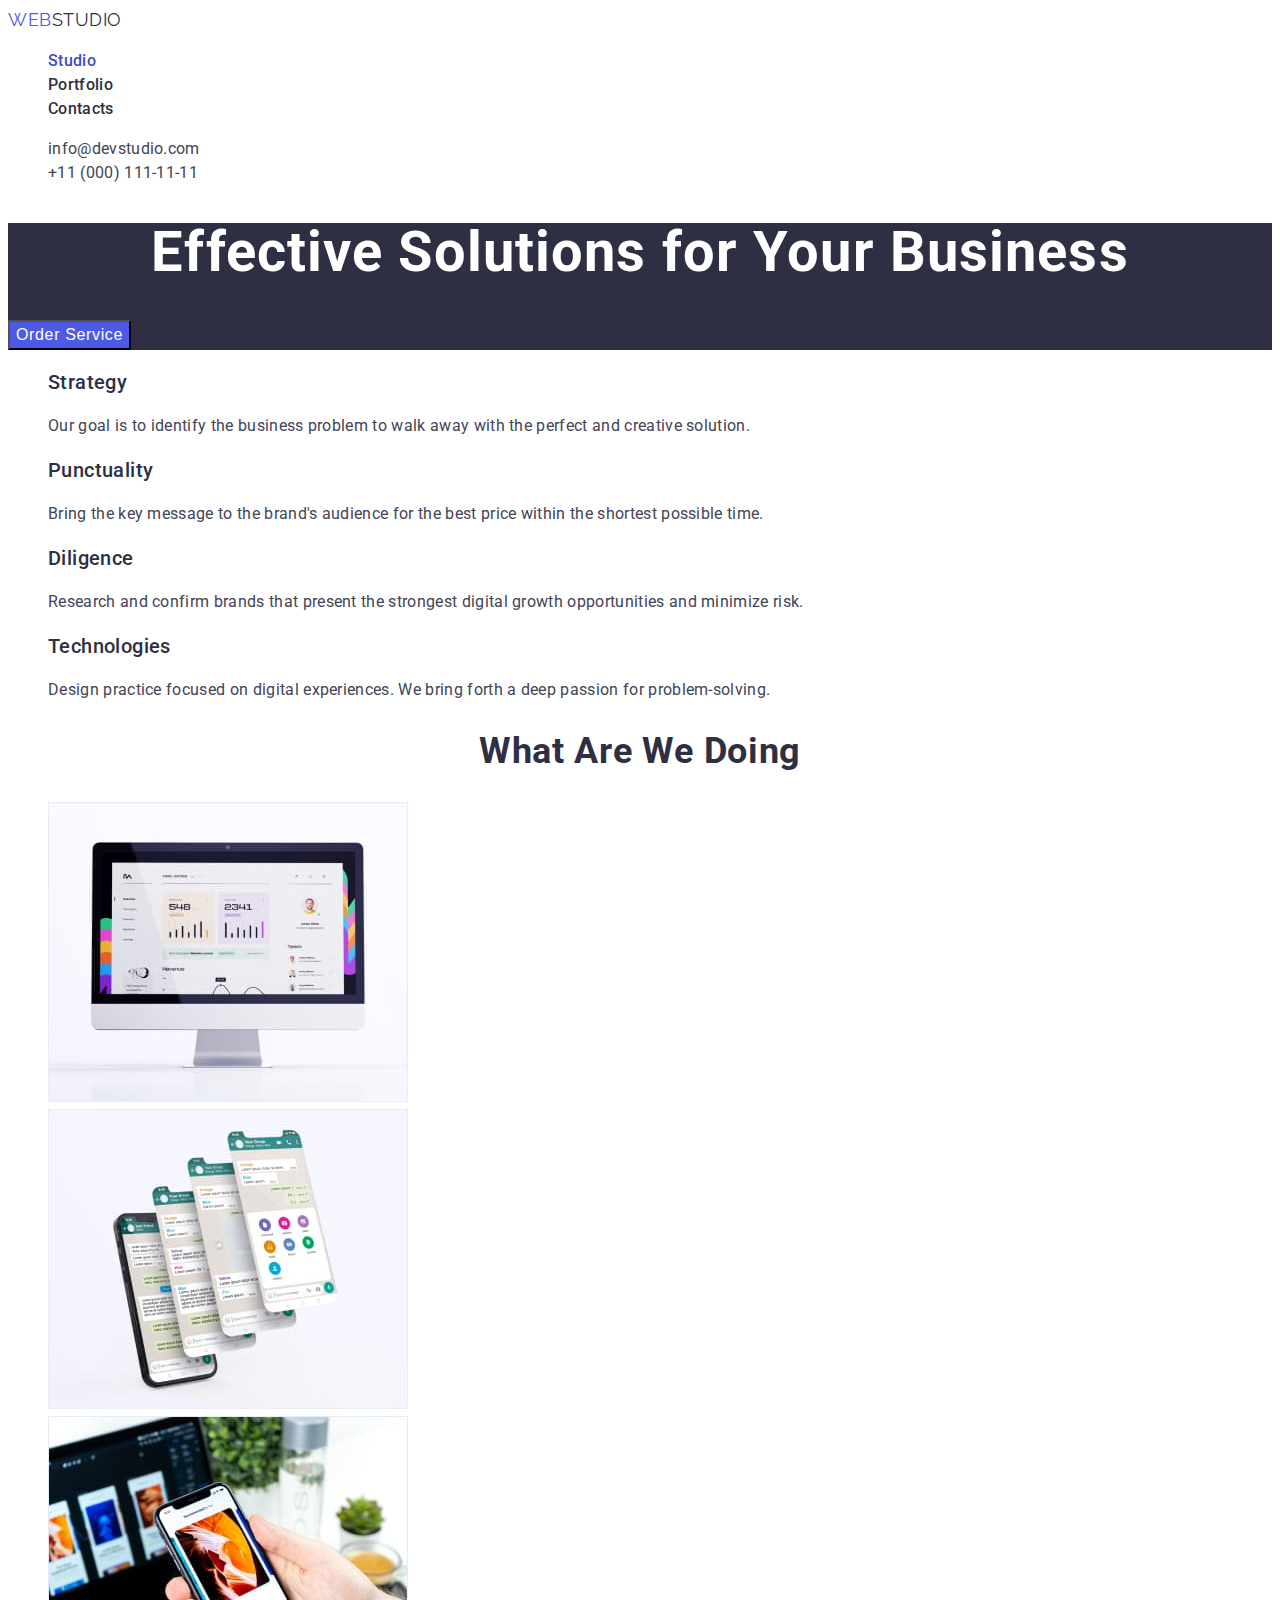
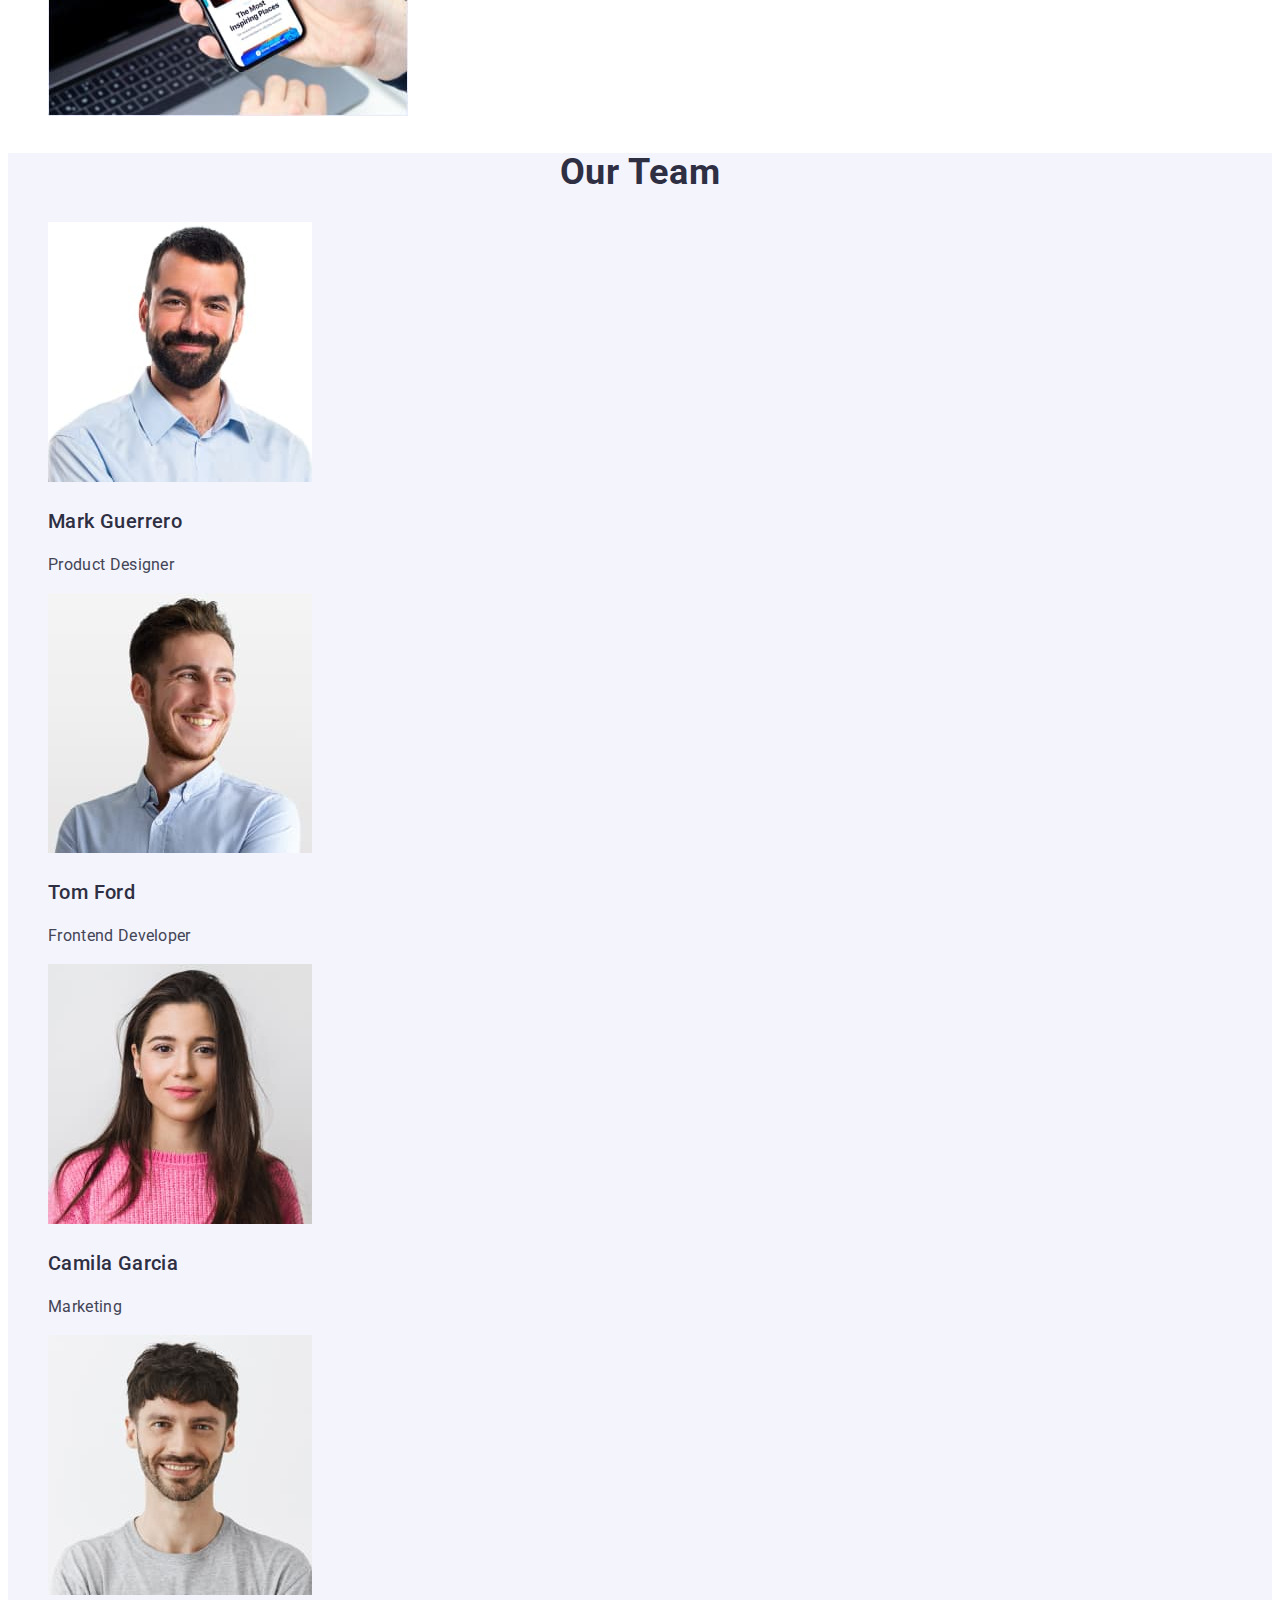
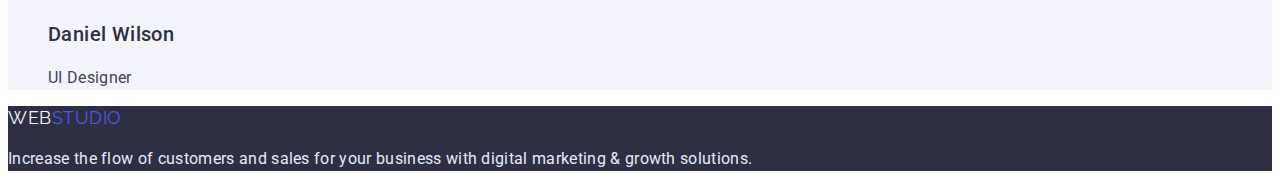
==== index.html @ 0eae5d75 "Initial commit" ====
<!DOCTYPE html>
<html lang="en">
  <head>
    <meta charset="UTF-8" />
    <meta http-equiv="X-UA-Compatible" content="IE=edge" />
    <meta name="viewport" content="width=device-width, initial-scale=1.0" />
    <title>Studio</title>
    <link rel="preconnect" href="https://fonts.googleapis.com" />
    <link rel="preconnect" href="https://fonts.gstatic.com" crossorigin />
    <link
      href="https://fonts.googleapis.com/css2?family=Raleway:wght@800&family=Roboto:wght@400;500;700;900&display=swap"
      rel="stylesheet"
    />
    <link rel="stylesheet" href="./css/styles.css" />
  </head>
  <body>
    <!-- Header -->
    <header class="header">
      <nav class="header-nav">
        <a href="./index.html" class="header-logo logo">
          <span class="accent">Web</span>Studio
        </a>
        <ul class="header-nav list">
          <li class="header-item">
            <a href="./index.html" class="header-link current link">Studio</a>
          </li>
          <li class="header-item">
            <a href="./portfolio.html" class="header-link link">Portfolio</a>
          </li>
          <li class="header-item">
            <a href="" class="header-link link">Contacts</a>
          </li>
        </ul>
      </nav>
      <address class="header-address">
        <ul class="header-contact list">
          <li class="header-item">
            <a href="mailto:info@devstudio.com" class="header-commerce link">
              info@devstudio.com
            </a>
          </li>
          <li class="header-item">
            <a href="tel:+110001111111" class="header-commerce link">
              +11 (000) 111-11-11
            </a>
          </li>
        </ul>
      </address>
    </header>
    <!-- Main -->
    <main>
      <!-- Hero -->
      <section class="hero">
        <h1 class="hero-title">Effective Solutions for Your Business</h1>
        <button class="primary-btn btn" type="button">Order Service</button>
      </section>

      <!-- Character -->
      <section class="character">
        <h2 class="visually-hidden">Characteristic</h2>
        <ul class="character-list list">
          <li class="character-item">
            <h3 class="character-title title">Strategy</h3>
            <p class="character-text">
              Our goal is to identify the business problem to walk away with the
              perfect and creative solution.
            </p>
          </li>
          <li class="character-item">
            <h3 class="character-title title">Punctuality</h3>
            <p class="character-text">
              Bring the key message to the brand's audience for the best price
              within the shortest possible time.
            </p>
          </li>
          <li class="character-item">
            <h3 class="character-title title">Diligence</h3>
            <p class="character-text">
              Research and confirm brands that present the strongest digital
              growth opportunities and minimize risk.
            </p>
          </li>
          <li class="character-item">
            <h3 class="character-title title">Technologies</h3>
            <p class="character-text">
              Design practice focused on digital experiences. We bring forth a
              deep passion for problem-solving.
            </p>
          </li>
        </ul>
      </section>

      <!-- What are we doing -->
      <section class="work">
        <h2 class="section-title">What are we doing</h2>
        <ul class="work-list list">
          <li class="work-item">
            <img src="./images/img1.jpg" alt="computer" width="360" />
          </li>
          <li class="work-item">
            <img src="./images/img2.jpg" alt="phones" width="360" />
          </li>
          <li class="work-item">
            <img src="./images/img3.jpg" alt="phone" width="360" />
          </li>
        </ul>
      </section>

      <!-- Our team -->
      <section class="team">
        <h2 class="section-title">Our Team</h2>
        <ul class="team-list list">
          <li class="team-item">
            <img src="./images/img4.jpg" alt="Mark Guerrero" width="264" />
            <h3 class="team-title title">Mark Guerrero</h3>
            <p class="team-text">Product Designer</p>
          </li>
          <li class="team-item">
            <img src="./images/img5.jpg" alt="Tom Ford" width="264" />
            <h3 class="team-title title">Tom Ford</h3>
            <p class="team-text">Frontend Developer</p>
          </li>
          <li class="team-item">
            <img src="./images/img6.jpg" alt="Camila Garcia" width="264" />
            <h3 class="team-title title">Camila Garcia</h3>
            <p class="team-text">Marketing</p>
          </li>
          <li class="team-item">
            <img src="./images/img7.jpg" alt="Daniel Wilson" width="264" />
            <h3 class="team-title title">Daniel Wilson</h3>
            <p class="team-text">UI Designer</p>
          </li>
        </ul>
      </section>
    </main>

    <!-- Footer -->
    <footer class="footer">
      <a href="./index.html" class="footer-logo logo"
        ><span class="footer-accent">Web</span>Studio
      </a>
      <p class="footer-text">
        Increase the flow of customers and sales for your business with digital
        marketing & growth solutions.
      </p>
    </footer>
  </body>
</html>
---- css/styles.css ----
:root {
  /* Iris #4d5ae5; */
  --primary-brand-color: #4d5ae5;

  /* Ocean #404bbf; */
  --hover-color: #404bbf;

  /* Navy-Blue #2e2f42; */
  --title-color: #2e2f42;
  --hero-bg-color: #2e2f42;
  --footer-bg-color: #2e2f42;

  /* greeen #31d0aa; */
  --footer-hover-color: #31d0aa;

  /* Slate #434455; */
  --text-color: #434455;

  /* Light slate #8E8F99; */
  --helped-color: #8e8f99;

  /* Cornflower #E7E9FC; */
  --footer-text: #e7e9fc;
  --border-color: #e7e9fc;

  /* Cloud #F4F4FD;  */
  --team-bg-color: #f4f4fd;
  --secondary-bg-btn: #f4f4fd;
  --footer-span-color: #f4f4fd;

  /* white */
  --white: #ffffff;
}

/* ----------------------------BODY---------------------------- */
body {
  background-color: #ffffff;
  color: var(--text-color);
  font-family: "Roboto", sans-serif;
  font-size: 16px;
  line-height: 1.5;
}

.list {
  list-style: none;
}

.link {
  text-decoration: none;
}

.link:hover,
.link:focus {
  color: var(--hover-color);
}

.visually-hidden {
  position: absolute;
  white-space: nowrap;
  width: 1px;
  height: 1px;
  overflow: hidden;
  border: 0;
  padding: 0;
  clip: rect(0 0 0 0);
  clip-path: inset(50%);
  margin: -1px;
}

/* ----------------------------BUTTONS---------------------------- */
.btn {
  font-size: 16px;
  line-height: 1.5;
  letter-spacing: 0.04em;
  cursor: pointer;
}

.btn:hover,
.btn:focus {
  background-color: var(--hover-color);
  color: var(--white);
}

.primary-btn {
  background-color: var(--primary-brand-color);
  color: var(--white);
}

.secondary-btn {
  background-color: var(--secondary-bg-btn);
  color: var(--primary-brand-color);
}

/* ----------------------------HEADER---------------------------- */
.logo {
  font-family: "Raleway";
  font-size: 18px;
  line-height: 1.33;
  letter-spacing: 0.03em;
  text-transform: uppercase;
  text-decoration: none;
}

.header-logo {
  color: var(--title-color);
}

.accent {
  color: var(--primary-brand-color);
}

.header-link {
  font-weight: 500;
  letter-spacing: 0.02em;
  color: var(--title-color);
}

.header-link.current {
  color: var(--hover-color);
}

.header-commerce {
  font-style: normal;
  letter-spacing: 0.02em;
  color: inherit;
}

/* ----------------------------MAIN---------------------------- */
/* -----------------------SECTION TITLES----------------------- */
.section-title {
  font-size: 36px;
  line-height: 1.11;
  text-align: center;
  letter-spacing: 0.02em;
  text-transform: capitalize;
  color: var(--title-color);
}

.title {
  font-weight: 500;
  font-size: 20px;
  line-height: 1.2;
  letter-spacing: 0.02em;
  color: var(--title-color);
}

/* ----------------------------HERO---------------------------- */
.hero {
  background-color: var(--hero-bg-color);
}

.hero-title {
  font-size: 56px;
  line-height: 1.07;
  letter-spacing: 0.02em;
  text-align: center;
  color: var(--white);
}

/* ----------------------------CHARACTER---------------------------- */
.character-text {
  letter-spacing: 0.02em;
}
/* ---------------------------WHAT ARE WE DOING--------------------------- */

/* ----------------------------TEAM----------------------------*/
.team {
  background-color: var(--team-bg-color);
}

.team-text {
  letter-spacing: 0.02em;
}
/* --------------------------PORTFOLIO-------------------------- */
.portfolio-link {
  text-decoration: none;
}

.portfolio-text {
  letter-spacing: 0.02em;
  color: var(--title-color);
}
/* ----------------------------FOOTER---------------------------- */
.footer {
  background-color: var(--footer-bg-color);
}

.footer-logo {
  color: var(--primary-brand-color);
}

.footer-accent {
  color: var(--footer-span-color);
}

.footer-text {
  letter-spacing: 0.02em;
  color: var(--footer-text);
}
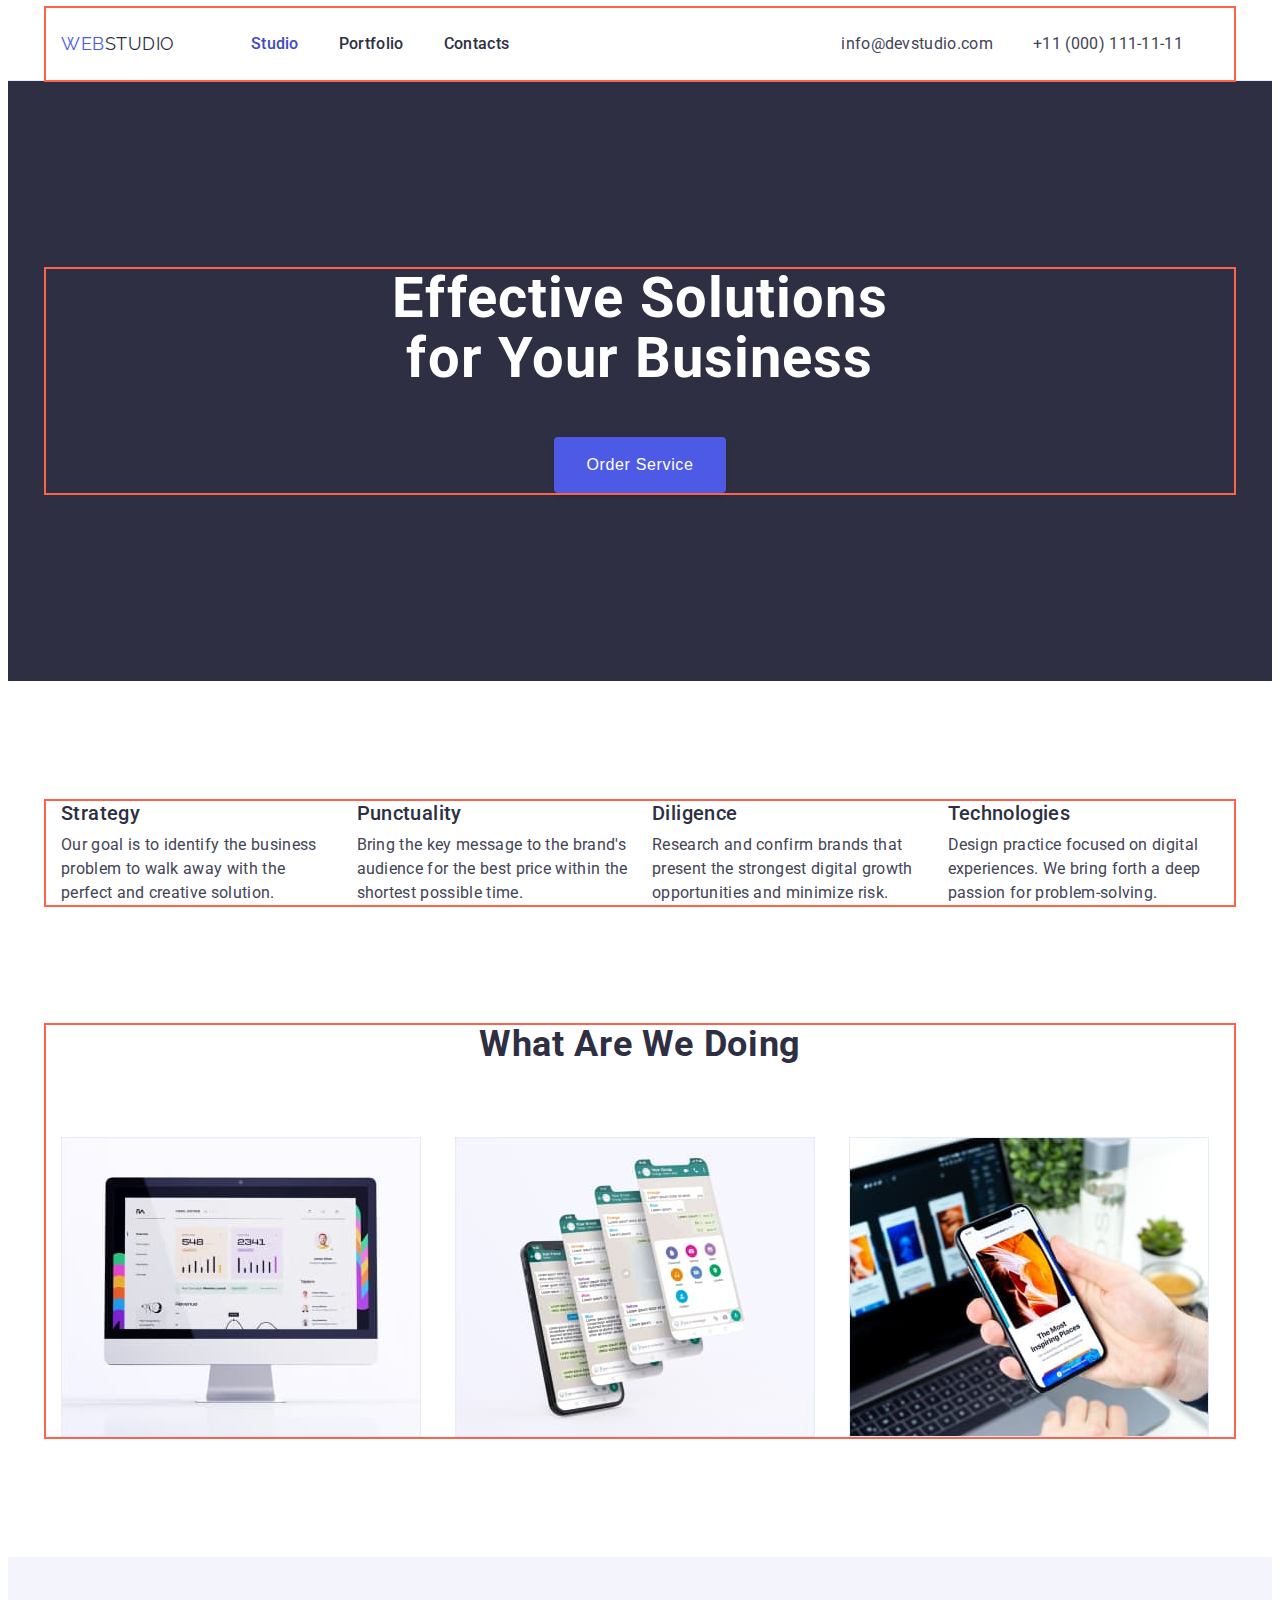
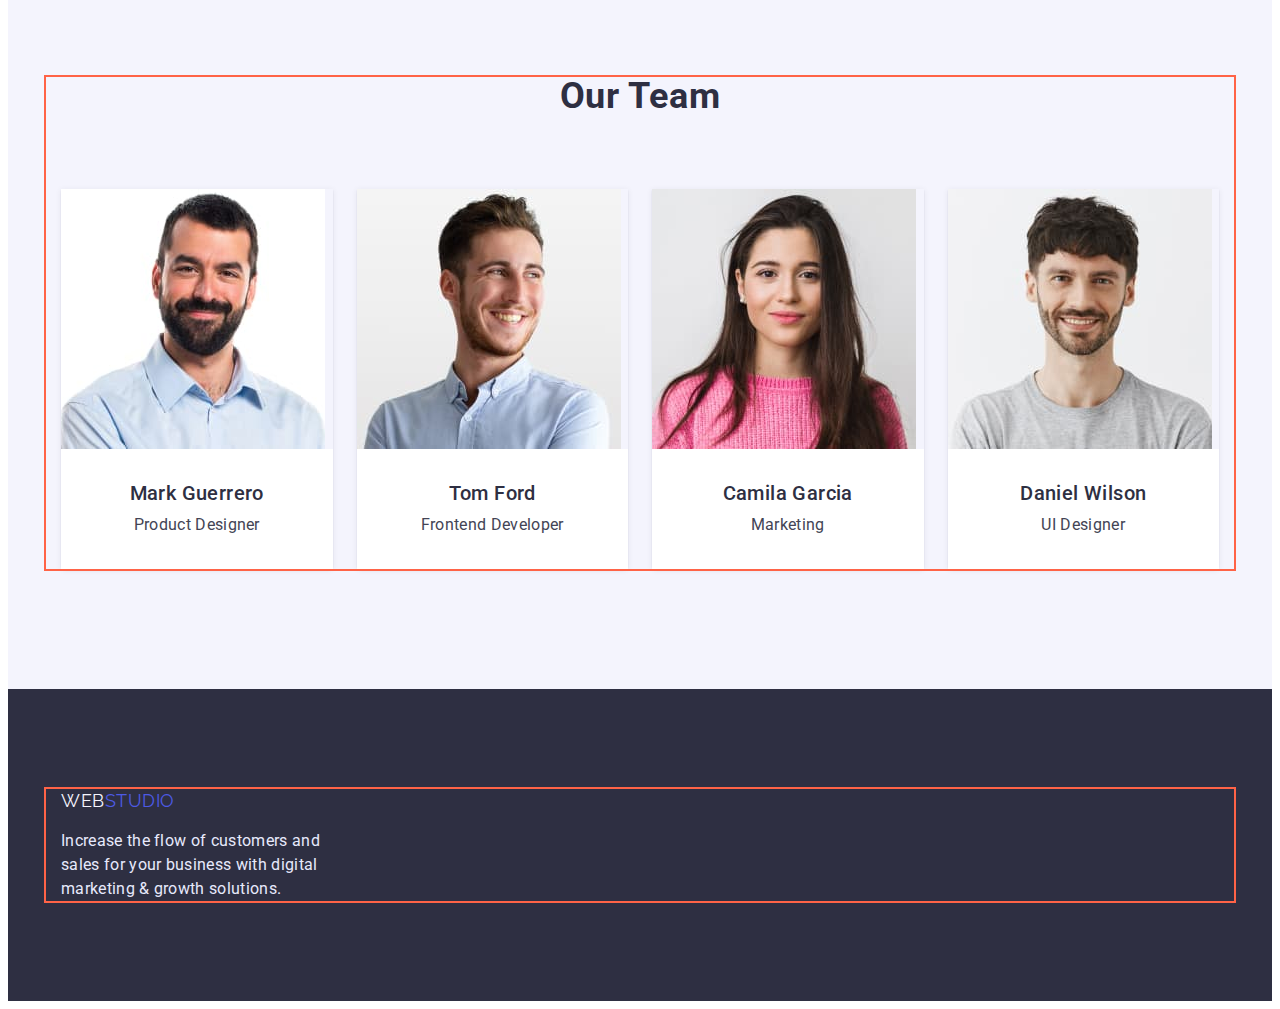
==== commit 3e4f685f: "updated" ====
--- a/index.html
+++ b/index.html
@@ -11,138 +11,185 @@
       href="https://fonts.googleapis.com/css2?family=Raleway:wght@800&family=Roboto:wght@400;500;700;900&display=swap"
       rel="stylesheet"
     />
+    <link
+      rel="stylesheet"
+      href="https://cdnjs.cloudflare.com/ajax/libs/modern-normalize/1.1.0/modern-normalize.min.css"
+      integrity="sha512-wpPYUAdjBVSE4KJnH1VR1HeZfpl1ub8YT/NKx4PuQ5NmX2tKuGu6U/JRp5y+Y8XG2tV+wKQpNHVUX03MfMFn9Q=="
+      crossorigin="anonymous"
+      referrerpolicy="no-referrer"
+    />
     <link rel="stylesheet" href="./css/styles.css" />
   </head>
   <body>
     <!-- Header -->
     <header class="header">
-      <nav class="header-nav">
-        <a href="./index.html" class="header-logo logo">
-          <span class="accent">Web</span>Studio
-        </a>
-        <ul class="header-nav list">
-          <li class="header-item">
-            <a href="./index.html" class="header-link current link">Studio</a>
-          </li>
-          <li class="header-item">
-            <a href="./portfolio.html" class="header-link link">Portfolio</a>
-          </li>
-          <li class="header-item">
-            <a href="" class="header-link link">Contacts</a>
-          </li>
-        </ul>
-      </nav>
-      <address class="header-address">
-        <ul class="header-contact list">
-          <li class="header-item">
-            <a href="mailto:info@devstudio.com" class="header-commerce link">
-              info@devstudio.com
-            </a>
-          </li>
-          <li class="header-item">
-            <a href="tel:+110001111111" class="header-commerce link">
-              +11 (000) 111-11-11
-            </a>
-          </li>
-        </ul>
-      </address>
+      <div class="container nav">
+        <nav class="header-nav">
+          <a href="./index.html" class="header-logo logo">
+            <span class="accent">Web</span>Studio
+          </a>
+          <ul class="header-list list">
+            <li class="header-item">
+              <a href="./index.html" class="header-link current link">Studio</a>
+            </li>
+            <li class="header-item">
+              <a href="./portfolio.html" class="header-link link">Portfolio</a>
+            </li>
+            <li class="header-item">
+              <a href="" class="header-link link">Contacts</a>
+            </li>
+          </ul>
+        </nav>
+        <address class="header-address">
+          <ul class="header-contact list">
+            <li class="header-item">
+              <a href="mailto:info@devstudio.com" class="header-commerce link">
+                info@devstudio.com
+              </a>
+            </li>
+            <li class="header-item">
+              <a href="tel:+110001111111" class="header-commerce link">
+                +11 (000) 111-11-11
+              </a>
+            </li>
+          </ul>
+        </address>
+      </div>
     </header>
     <!-- Main -->
     <main>
       <!-- Hero -->
       <section class="hero">
-        <h1 class="hero-title">Effective Solutions for Your Business</h1>
-        <button class="primary-btn btn" type="button">Order Service</button>
+        <div class="container">
+          <h1 class="hero-title">Effective Solutions for Your Business</h1>
+          <button class="hero-btn btn" type="button">Order Service</button>
+        </div>
       </section>
 
       <!-- Character -->
       <section class="character">
-        <h2 class="visually-hidden">Characteristic</h2>
-        <ul class="character-list list">
-          <li class="character-item">
-            <h3 class="character-title title">Strategy</h3>
-            <p class="character-text">
-              Our goal is to identify the business problem to walk away with the
-              perfect and creative solution.
-            </p>
-          </li>
-          <li class="character-item">
-            <h3 class="character-title title">Punctuality</h3>
-            <p class="character-text">
-              Bring the key message to the brand's audience for the best price
-              within the shortest possible time.
-            </p>
-          </li>
-          <li class="character-item">
-            <h3 class="character-title title">Diligence</h3>
-            <p class="character-text">
-              Research and confirm brands that present the strongest digital
-              growth opportunities and minimize risk.
-            </p>
-          </li>
-          <li class="character-item">
-            <h3 class="character-title title">Technologies</h3>
-            <p class="character-text">
-              Design practice focused on digital experiences. We bring forth a
-              deep passion for problem-solving.
-            </p>
-          </li>
-        </ul>
+        <div class="container">
+          <h2 class="visually-hidden">Characteristic</h2>
+          <ul class="character-list list">
+            <li class="character-item">
+              <h3 class="character-title title">Strategy</h3>
+              <p class="character-text">
+                Our goal is to identify the business problem to walk away with
+                the perfect and creative solution.
+              </p>
+            </li>
+            <li class="character-item">
+              <h3 class="character-title title">Punctuality</h3>
+              <p class="character-text">
+                Bring the key message to the brand's audience for the best price
+                within the shortest possible time.
+              </p>
+            </li>
+            <li class="character-item">
+              <h3 class="character-title title">Diligence</h3>
+              <p class="character-text">
+                Research and confirm brands that present the strongest digital
+                growth opportunities and minimize risk.
+              </p>
+            </li>
+            <li class="character-item">
+              <h3 class="character-title title">Technologies</h3>
+              <p class="character-text">
+                Design practice focused on digital experiences. We bring forth a
+                deep passion for problem-solving.
+              </p>
+            </li>
+          </ul>
+        </div>
       </section>
 
       <!-- What are we doing -->
       <section class="work">
-        <h2 class="section-title">What are we doing</h2>
-        <ul class="work-list list">
-          <li class="work-item">
-            <img src="./images/img1.jpg" alt="computer" width="360" />
-          </li>
-          <li class="work-item">
-            <img src="./images/img2.jpg" alt="phones" width="360" />
-          </li>
-          <li class="work-item">
-            <img src="./images/img3.jpg" alt="phone" width="360" />
-          </li>
-        </ul>
+        <div class="container">
+          <h2 class="section-title">What are we doing</h2>
+          <ul class="work-list list">
+            <li class="work-item">
+              <img src="./images/img1.jpg" alt="computer" width="360" />
+            </li>
+            <li class="work-item">
+              <img src="./images/img2.jpg" alt="phones" width="360" />
+            </li>
+            <li class="work-item">
+              <img src="./images/img3.jpg" alt="phone" width="360" />
+            </li>
+          </ul>
+        </div>
       </section>
 
       <!-- Our team -->
       <section class="team">
-        <h2 class="section-title">Our Team</h2>
-        <ul class="team-list list">
-          <li class="team-item">
-            <img src="./images/img4.jpg" alt="Mark Guerrero" width="264" />
-            <h3 class="team-title title">Mark Guerrero</h3>
-            <p class="team-text">Product Designer</p>
-          </li>
-          <li class="team-item">
-            <img src="./images/img5.jpg" alt="Tom Ford" width="264" />
-            <h3 class="team-title title">Tom Ford</h3>
-            <p class="team-text">Frontend Developer</p>
-          </li>
-          <li class="team-item">
-            <img src="./images/img6.jpg" alt="Camila Garcia" width="264" />
-            <h3 class="team-title title">Camila Garcia</h3>
-            <p class="team-text">Marketing</p>
-          </li>
-          <li class="team-item">
-            <img src="./images/img7.jpg" alt="Daniel Wilson" width="264" />
-            <h3 class="team-title title">Daniel Wilson</h3>
-            <p class="team-text">UI Designer</p>
-          </li>
-        </ul>
+        <div class="container">
+          <h2 class="section-title">Our Team</h2>
+          <ul class="team-list list">
+            <li class="team-item">
+              <img
+                class="team-img"
+                src="./images/img4.jpg"
+                alt="Mark Guerrero"
+                width="264"
+              />
+              <div class="team-item-wrap">
+                <h3 class="team-title title">Mark Guerrero</h3>
+                <p class="team-text">Product Designer</p>
+              </div>
+            </li>
+            <li class="team-item">
+              <img
+                class="team-img"
+                src="./images/img5.jpg"
+                alt="Tom Ford"
+                width="264"
+              />
+              <div class="team-item-wrap">
+                <h3 class="team-title title">Tom Ford</h3>
+                <p class="team-text">Frontend Developer</p>
+              </div>
+            </li>
+            <li class="team-item">
+              <img
+                class="team-img"
+                src="./images/img6.jpg"
+                alt="Camila Garcia"
+                width="264"
+              />
+              <div class="team-item-wrap">
+                <h3 class="team-title title">Camila Garcia</h3>
+                <p class="team-text">Marketing</p>
+              </div>
+            </li>
+            <li class="team-item">
+              <img
+                class="team-img"
+                src="./images/img7.jpg"
+                alt="Daniel Wilson"
+                width="264"
+              />
+              <div class="team-item-wrap">
+                <h3 class="team-title title">Daniel Wilson</h3>
+                <p class="team-text">UI Designer</p>
+              </div>
+            </li>
+          </ul>
+        </div>
       </section>
     </main>
 
     <!-- Footer -->
     <footer class="footer">
-      <a href="./index.html" class="footer-logo logo"
-        ><span class="footer-accent">Web</span>Studio
-      </a>
-      <p class="footer-text">
-        Increase the flow of customers and sales for your business with digital
-        marketing & growth solutions.
-      </p>
+      <div class="container">
+        <a href="./index.html" class="footer-logo logo"
+          ><span class="footer-accent">Web</span>Studio
+        </a>
+        <p class="footer-text">
+          Increase the flow of customers and sales for your business with
+          digital marketing & growth solutions.
+        </p>
+      </div>
     </footer>
   </body>
 </html>
--- a/css/styles.css
+++ b/css/styles.css
@@ -34,11 +34,32 @@
 
 /* ----------------------------BODY---------------------------- */
 body {
-  background-color: #ffffff;
-  color: var(--text-color);
   font-family: "Roboto", sans-serif;
   font-size: 16px;
   line-height: 1.5;
+  color: var(--text-color);
+  background-color: #ffffff;
+}
+
+p,
+h1,
+h2,
+h3,
+h4,
+h5,
+h6 {
+  margin: 0;
+}
+
+ul {
+  margin: 0;
+  padding-left: 0;
+}
+
+img {
+  display: block;
+  max-width: 100%;
+  height: auto;
 }
 
 .list {
@@ -56,42 +77,83 @@
 
 .visually-hidden {
   position: absolute;
-  white-space: nowrap;
   width: 1px;
   height: 1px;
-  overflow: hidden;
+  margin: -1px;
   border: 0;
   padding: 0;
+  white-space: nowrap;
+  clip-path: inset(100%);
   clip: rect(0 0 0 0);
-  clip-path: inset(50%);
-  margin: -1px;
+  overflow: hidden;
+}
+
+.container {
+  width: 100%;
+  max-width: 1158px;
+  padding: 0 15px;
+  margin: 0 auto;
+  outline: 2px solid tomato;
 }
 
 /* ----------------------------BUTTONS---------------------------- */
 .btn {
   font-size: 16px;
+  font-weight: 500;
   line-height: 1.5;
   letter-spacing: 0.04em;
   cursor: pointer;
 }
 
-.btn:hover,
-.btn:focus {
+.hero-btn:hover,
+.hero-btn:focus {
+  color: var(--white);
   background-color: var(--hover-color);
+}
+
+.hero-btn {
+  min-width: 169px;
+  display: block;
+  padding: 16px 32px;
+  margin: 0 auto;
   color: var(--white);
-}
-
-.primary-btn {
   background-color: var(--primary-brand-color);
+  border: none;
+  border-radius: 4px;
+  box-shadow: 0px 4px 4px rgba(0, 0, 0, 0.15);
+}
+
+.portfolio-btn {
+  padding: 12px 24px;
+  color: var(--primary-brand-color);
+  background-color: var(--secondary-bg-btn);
+  border: 1px solid var(--border-color);
+  border-radius: 4px;
+}
+
+.portfolio-btn:hover,
+.portfolio-btn:focus {
   color: var(--white);
-}
-
-.secondary-btn {
-  background-color: var(--secondary-bg-btn);
-  color: var(--primary-brand-color);
+  background-color: var(--hover-color);
+  border: 1px solid transparent;
+  box-shadow: 0px 3px 1px rgba(0, 0, 0, 0.1), 0px 2px 1px rgba(0, 0, 0, 0.08),
+    0px 2px 2px rgba(0, 0, 0, 0.12);
 }
 
 /* ----------------------------HEADER---------------------------- */
+.header {
+  border-bottom: 1px solid var(--border-color);
+}
+
+.header-nav {
+  display: flex;
+}
+
+.nav {
+  display: flex;
+  align-items: center;
+}
+
 .logo {
   font-family: "Raleway";
   font-size: 18px;
@@ -102,6 +164,8 @@
 }
 
 .header-logo {
+  padding-top: 24px;
+  padding-bottom: 24px;
   color: var(--title-color);
 }
 
@@ -109,7 +173,16 @@
   color: var(--primary-brand-color);
 }
 
+.header-list {
+  display: flex;
+  margin-left: 76px;
+  gap: 40px;
+}
+
 .header-link {
+  display: block;
+  padding-top: 24px;
+  padding-bottom: 24px;
   font-weight: 500;
   letter-spacing: 0.02em;
   color: var(--title-color);
@@ -119,15 +192,21 @@
   color: var(--hover-color);
 }
 
+.header-contact {
+  display: flex;
+  margin-left: 332px;
+  gap: 40px;
+}
+
 .header-commerce {
   font-style: normal;
   letter-spacing: 0.02em;
   color: inherit;
 }
-
 /* ----------------------------MAIN---------------------------- */
 /* -----------------------SECTION TITLES----------------------- */
 .section-title {
+  margin-bottom: 72px;
   font-size: 36px;
   line-height: 1.11;
   text-align: center;
@@ -137,6 +216,7 @@
 }
 
 .title {
+  margin-bottom: 8px;
   font-weight: 500;
   font-size: 20px;
   line-height: 1.2;
@@ -146,10 +226,14 @@
 
 /* ----------------------------HERO---------------------------- */
 .hero {
+  padding-top: 188px;
+  padding-bottom: 188px;
   background-color: var(--hero-bg-color);
 }
 
 .hero-title {
+  width: 496px;
+  margin: 0 auto 48px;
   font-size: 56px;
   line-height: 1.07;
   letter-spacing: 0.02em;
@@ -158,22 +242,93 @@
 }
 
 /* ----------------------------CHARACTER---------------------------- */
+.character {
+  padding-top: 120px;
+  padding-bottom: 120px;
+}
+
+.character-list {
+  display: flex;
+  gap: 24px;
+}
+
+.character-item {
+  flex-basis: calc((100% - 72px) / 4);
+}
+
 .character-text {
   letter-spacing: 0.02em;
 }
 /* ---------------------------WHAT ARE WE DOING--------------------------- */
-
+.work {
+  padding-bottom: 120px;
+}
+
+.work-list {
+  display: flex;
+  gap: 24px;
+}
+
+.work-item {
+  flex-basis: calc((100% - 48px) / 3);
+}
 /* ----------------------------TEAM----------------------------*/
 .team {
+  padding-top: 120px;
+  padding-bottom: 120px;
   background-color: var(--team-bg-color);
 }
 
+.team-list {
+  display: flex;
+  gap: 24px;
+}
+
+.team-item {
+  flex-basis: calc((100% - 72px) / 4);
+  box-shadow: 0px 1px 6px rgba(46, 47, 66, 0.08),
+    0px 1px 1px rgba(46, 47, 66, 0.16), 0px 2px 1px rgba(46, 47, 66, 0.08);
+  border-radius: 0px 0px 4px 4px;
+}
+
+.team-item-wrap {
+  padding: 32px 16px;
+  text-align: center;
+  background-color: var(--white);
+}
+
 .team-text {
   letter-spacing: 0.02em;
 }
 /* --------------------------PORTFOLIO-------------------------- */
-.portfolio-link {
-  text-decoration: none;
+.portfolio {
+  padding-top: 96px;
+  padding-bottom: 120px;
+}
+
+.btn-list {
+  display: flex;
+  justify-content: center;
+  align-items: center;
+  margin-bottom: 72px;
+  gap: 24px;
+}
+
+.portfolio-list {
+  display: flex;
+  flex-wrap: wrap;
+  column-gap: 24px;
+  row-gap: 48px;
+}
+
+.portfolio-item {
+  flex-basis: calc((100% - 48px) / 3);
+}
+
+.portfolio-item-wrap {
+  padding-top: 32px;
+  padding-bottom: 32px;
+  border: 1px solid #e7e9fc;
 }
 
 .portfolio-text {
@@ -182,10 +337,14 @@
 }
 /* ----------------------------FOOTER---------------------------- */
 .footer {
+  padding-top: 100px;
+  padding-bottom: 100px;
   background-color: var(--footer-bg-color);
 }
 
 .footer-logo {
+  display: block;
+  margin-bottom: 16px;
   color: var(--primary-brand-color);
 }
 
@@ -194,6 +353,7 @@
 }
 
 .footer-text {
+  width: 264px;
   letter-spacing: 0.02em;
   color: var(--footer-text);
 }
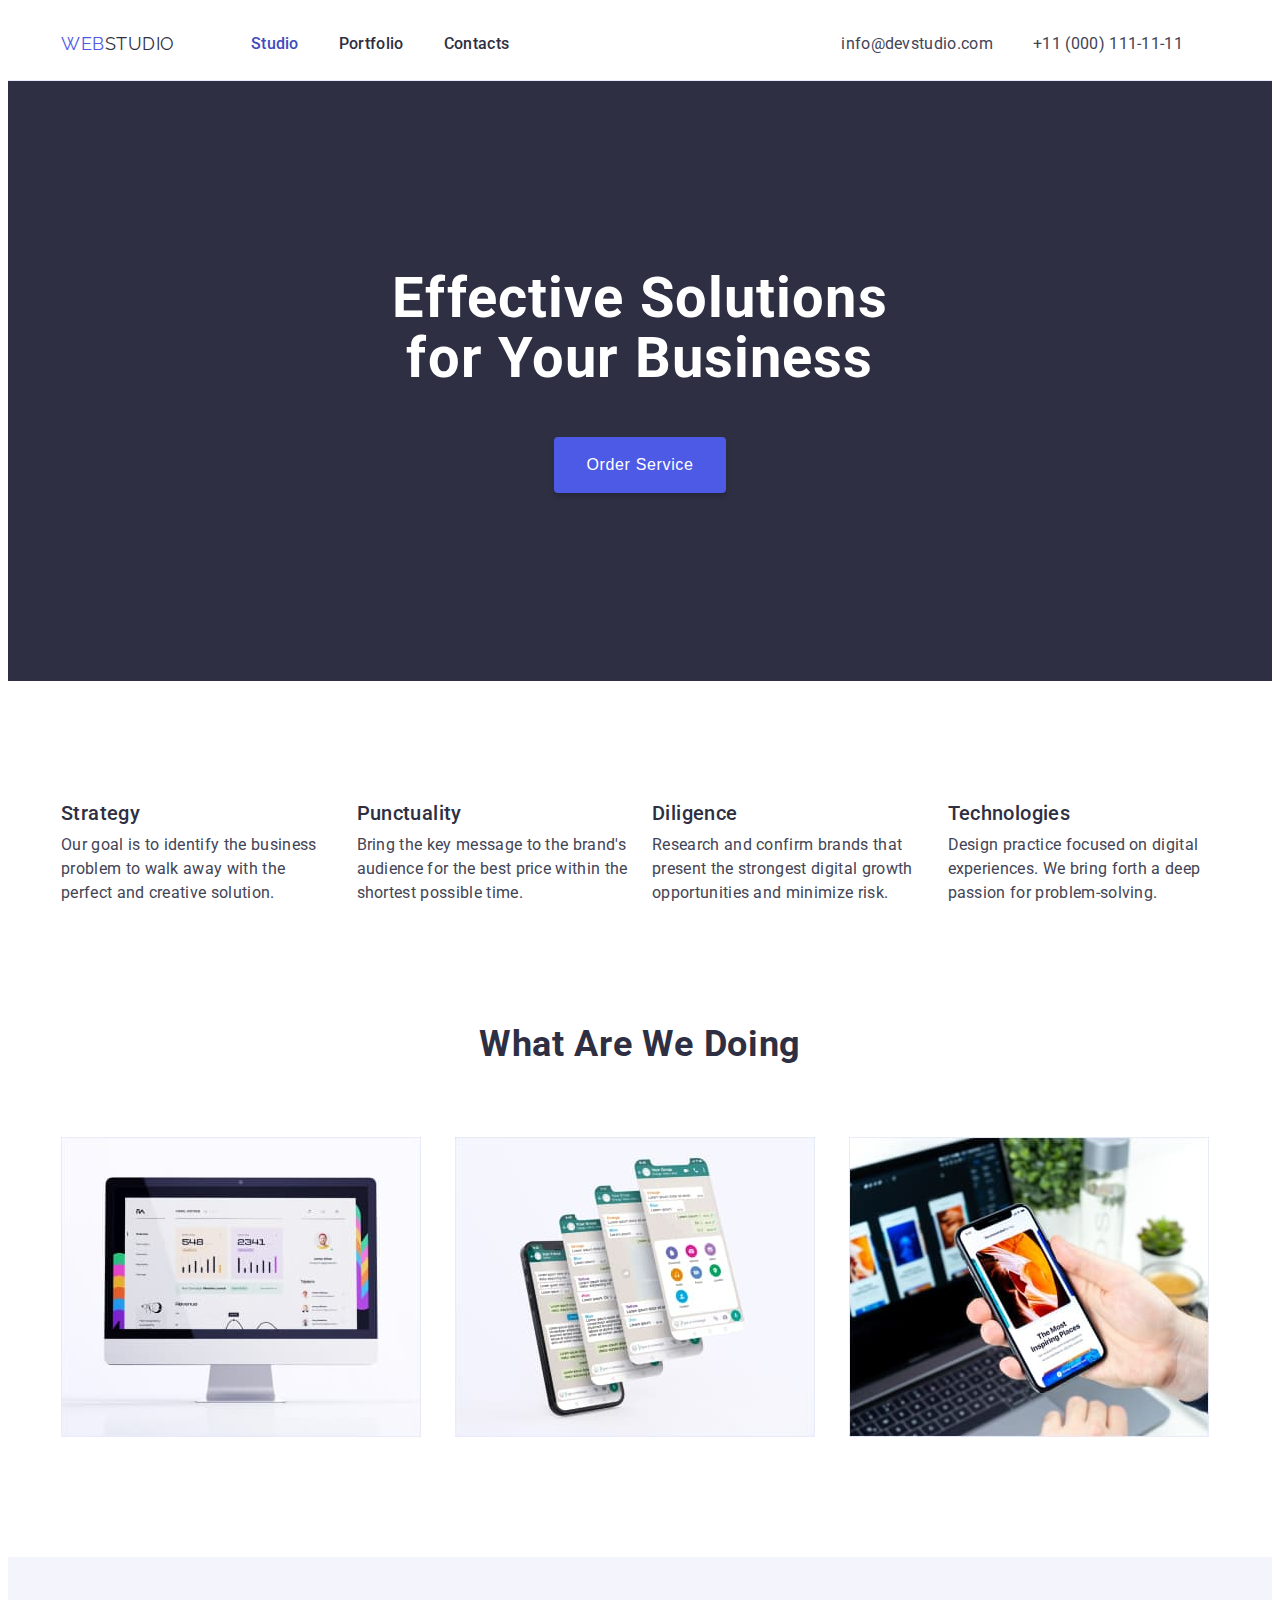
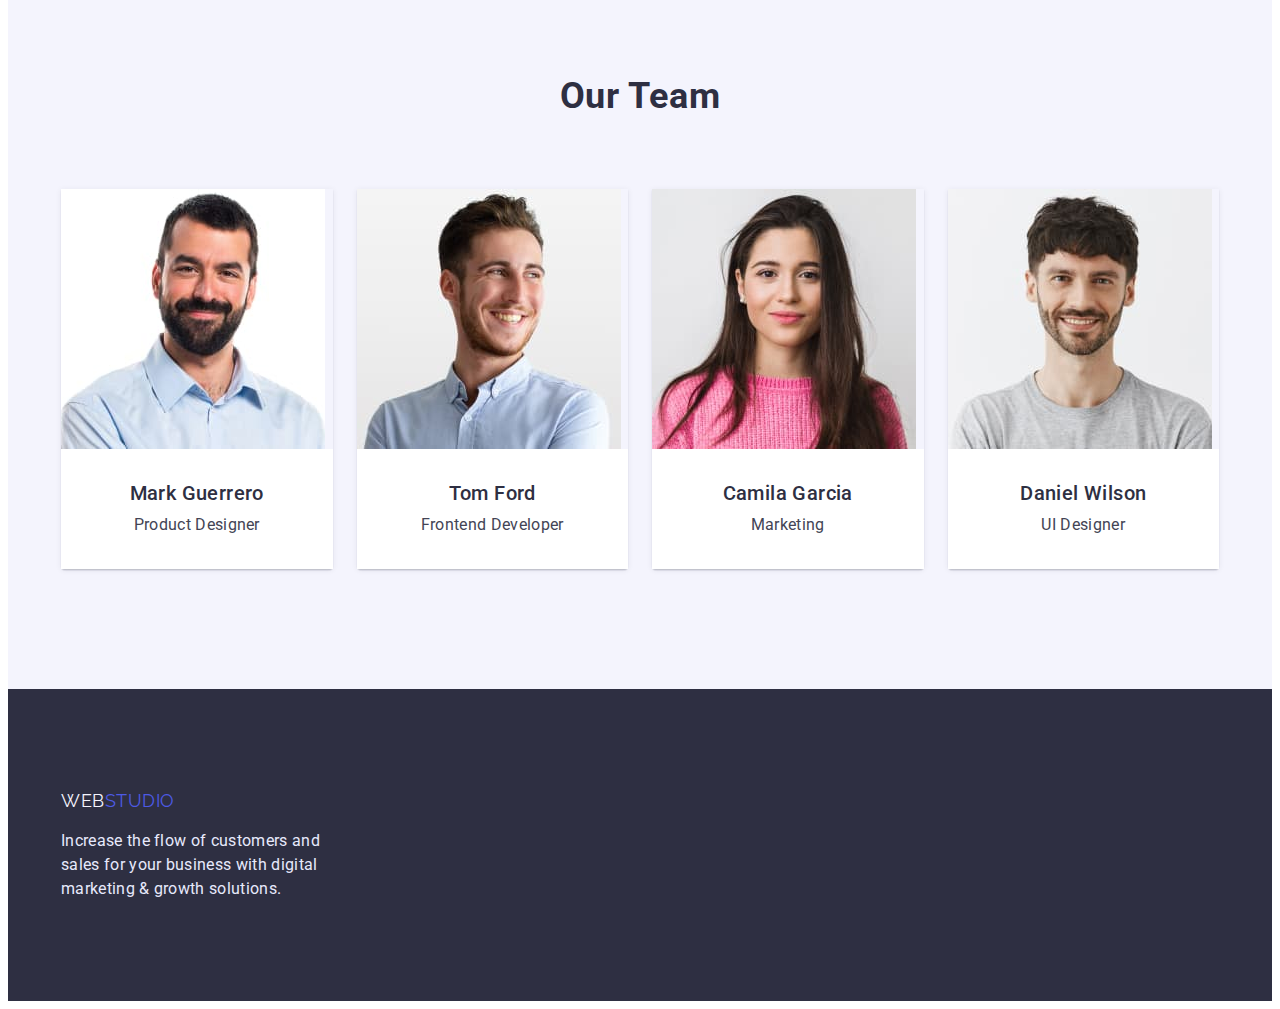
==== commit c91a6986: "updated" ====
--- a/index.html
+++ b/index.html
@@ -67,7 +67,7 @@
       </section>
 
       <!-- Character -->
-      <section class="character">
+      <section class="character section">
         <div class="container">
           <h2 class="visually-hidden">Characteristic</h2>
           <ul class="character-list list">
@@ -122,7 +122,7 @@
       </section>
 
       <!-- Our team -->
-      <section class="team">
+      <section class="team section">
         <div class="container">
           <h2 class="section-title">Our Team</h2>
           <ul class="team-list list">
--- a/css/styles.css
+++ b/css/styles.css
@@ -93,9 +93,13 @@
   max-width: 1158px;
   padding: 0 15px;
   margin: 0 auto;
-  outline: 2px solid tomato;
-}
-
+  /* outline: 2px solid tomato; */
+}
+
+.section {
+  padding-top: 120px;
+  padding-bottom: 120px;
+}
 /* ----------------------------BUTTONS---------------------------- */
 .btn {
   font-size: 16px;
@@ -113,7 +117,7 @@
 
 .hero-btn {
   min-width: 169px;
-  display: block;
+  display: inline-block;
   padding: 16px 32px;
   margin: 0 auto;
   color: var(--white);
@@ -226,6 +230,7 @@
 
 /* ----------------------------HERO---------------------------- */
 .hero {
+  text-align: center;
   padding-top: 188px;
   padding-bottom: 188px;
   background-color: var(--hero-bg-color);
@@ -237,16 +242,10 @@
   font-size: 56px;
   line-height: 1.07;
   letter-spacing: 0.02em;
-  text-align: center;
   color: var(--white);
 }
 
 /* ----------------------------CHARACTER---------------------------- */
-.character {
-  padding-top: 120px;
-  padding-bottom: 120px;
-}
-
 .character-list {
   display: flex;
   gap: 24px;
@@ -274,8 +273,6 @@
 }
 /* ----------------------------TEAM----------------------------*/
 .team {
-  padding-top: 120px;
-  padding-bottom: 120px;
   background-color: var(--team-bg-color);
 }
 
@@ -326,9 +323,9 @@
 }
 
 .portfolio-item-wrap {
-  padding-top: 32px;
-  padding-bottom: 32px;
+  padding: 32px 0 32px 16px;
   border: 1px solid #e7e9fc;
+  border-top: none;
 }
 
 .portfolio-text {
